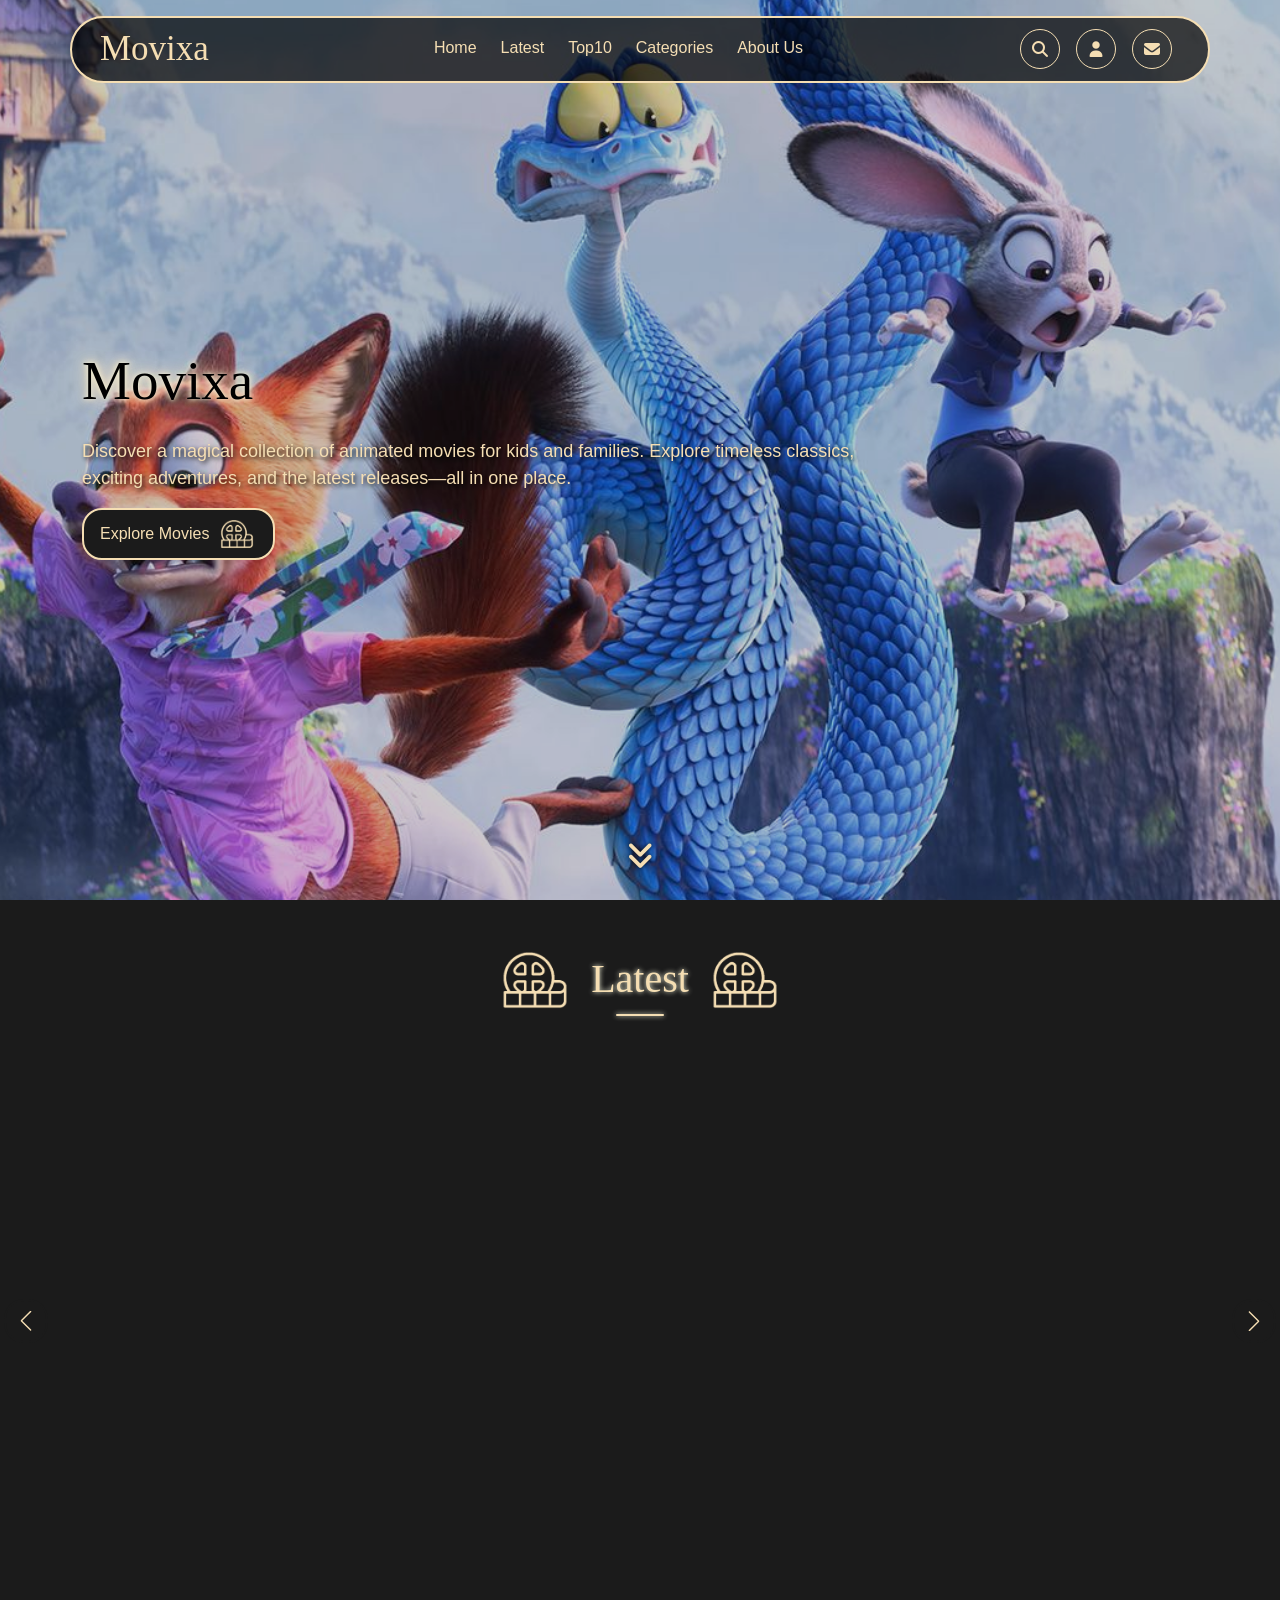
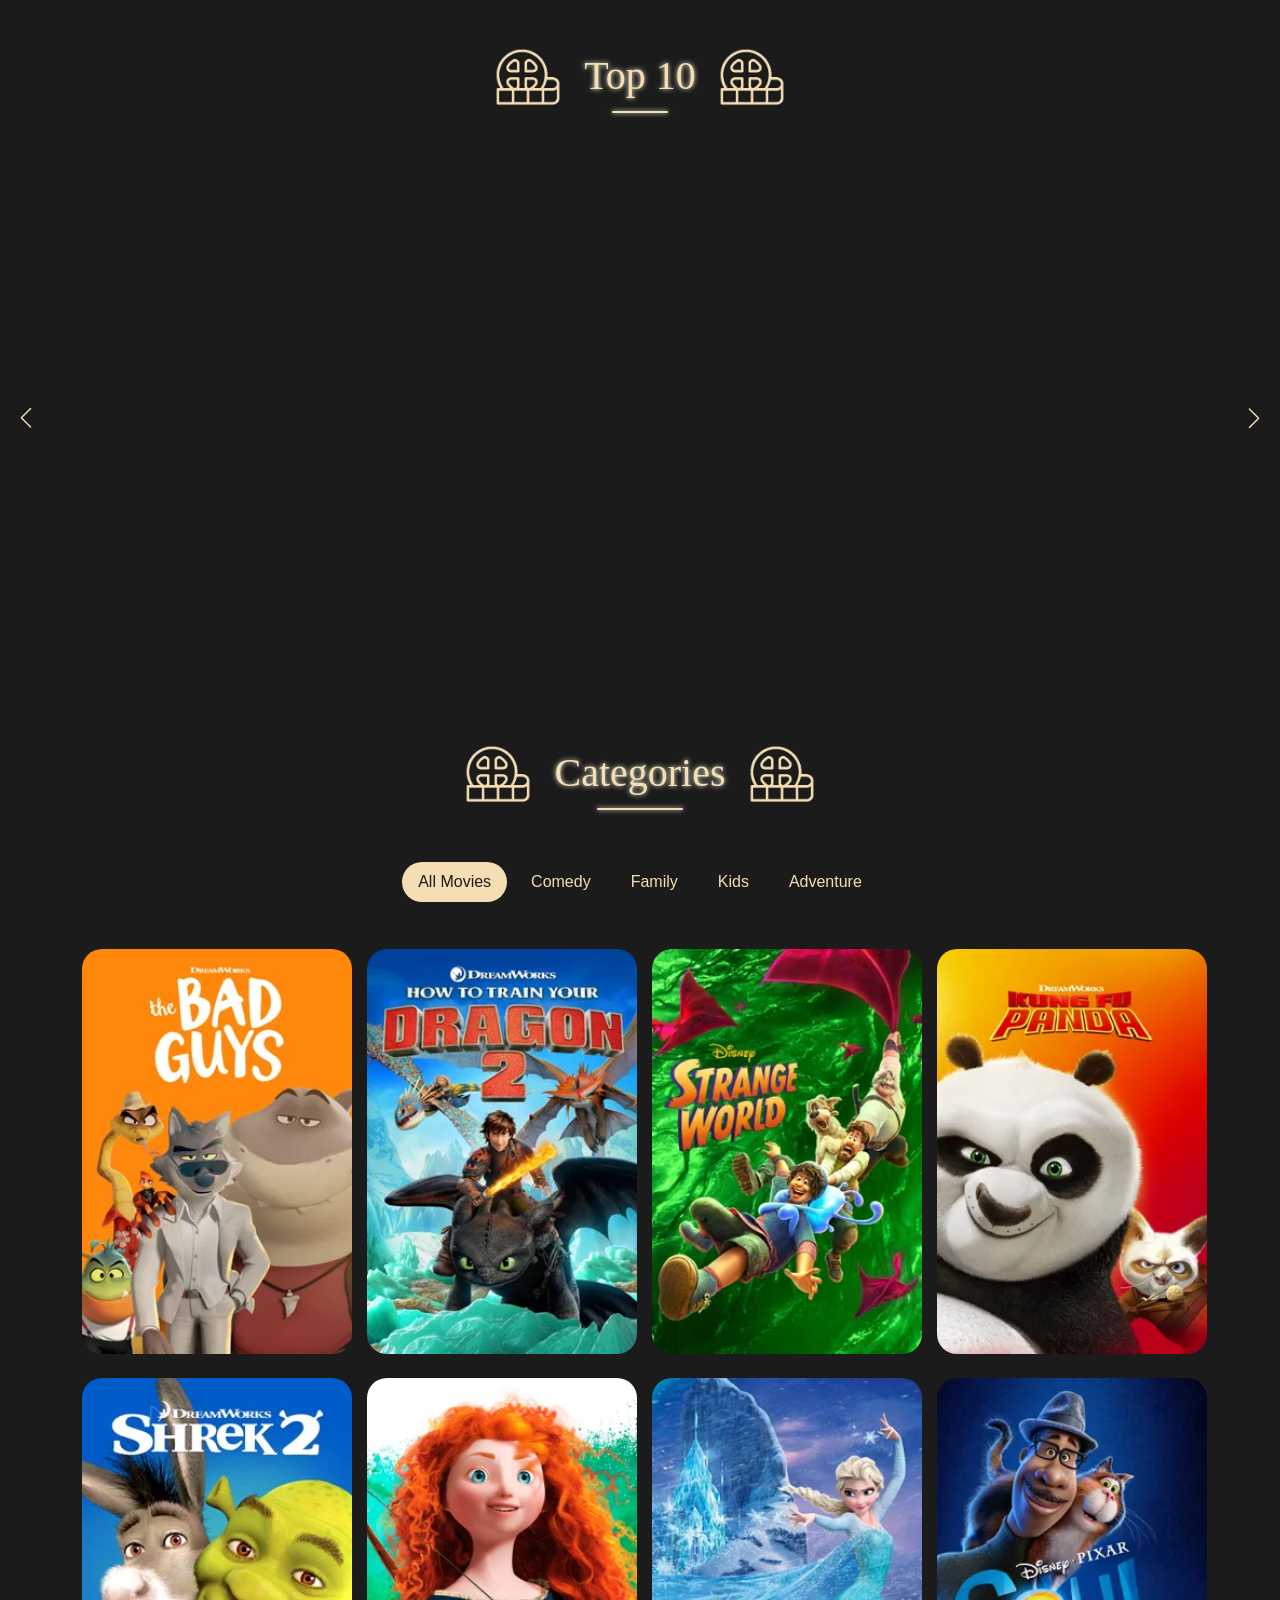
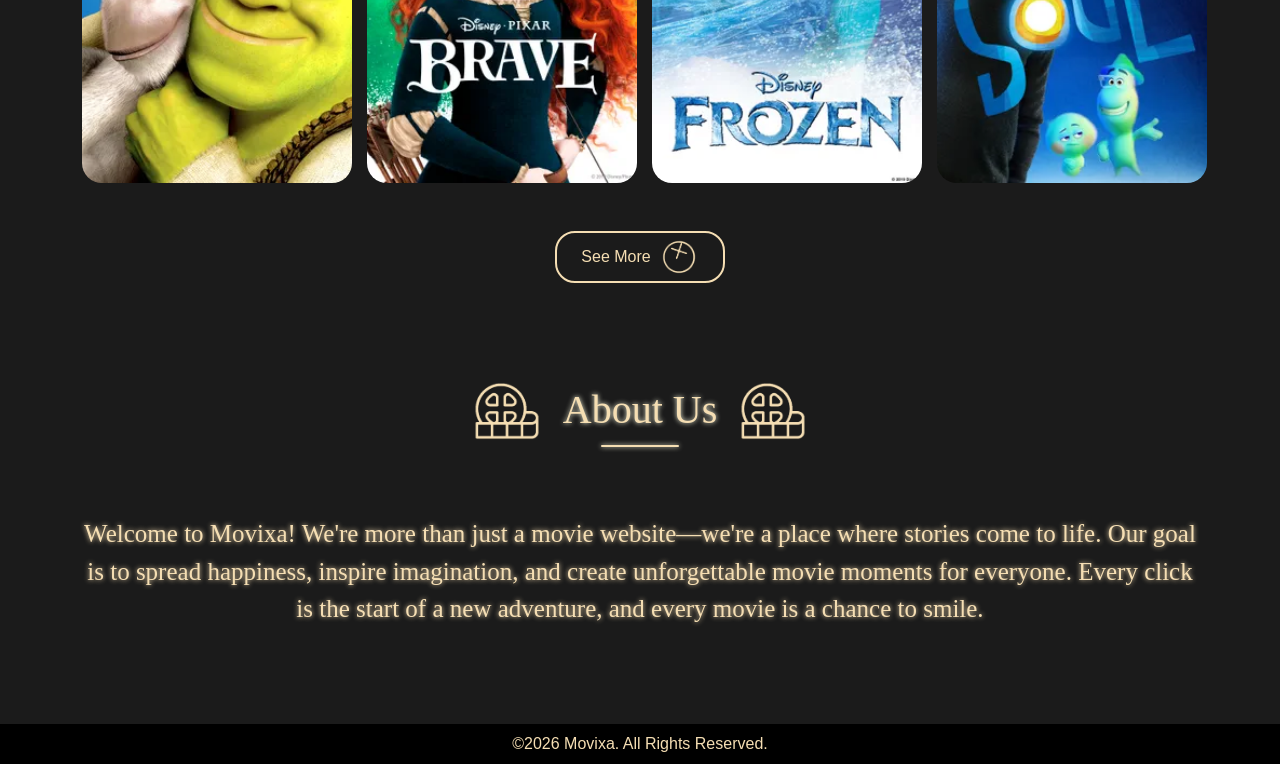
==== index.html @ 6347926e "upload" ====
<!doctype html>
<html lang="en">
  <head>
    <meta charset="UTF-8" />
    <meta name="viewport" content="width=device-width, initial-scale=1.0" />
    <link rel="icon" type="images/x-icon" href="images/logo.png" />
    <title>Movixa</title>
    <link rel="stylesheet" href="Css/plugins/bootstrap.css" />
    <link rel="stylesheet" href="Css/plugins/all.min.css" />
    <link rel="stylesheet" href="Css/plugins/swiper.css" />
    <link rel="stylesheet" href="Css/styles.css" />
  </head>
  <body>
    <nav class="navbar navbar-expand-lg">
      <div class="container mt-2 mx-auto">
        <a class="navbar-brand ms-3" href="#">Movixa</a>
        <button
          class="navbar-toggler d-lg-none"
          type="button"
          data-bs-toggle="collapse"
          data-bs-target="#navbarSupportedContent"
          aria-controls="navbarSupportedContent"
          aria-expanded="false"
          aria-label="Toggle navigation"
        >
          <span></span>
          <span></span>
          <span></span>
        </button>
        <div class="collapse navbar-collapse links" id="navbarSupportedContent">
          <ul class="navbar-nav flex-grow-1 justify-content-center mb-lg-0">
            <li class="nav-item me-2">
              <a class="nav-link mainColor" href="#">Home</a>
            </li>
            <li class="nav-item me-2">
              <a class="nav-link mainColor" href="#Latest">Latest</a>
            </li>
            <li class="nav-item me-2">
              <a class="nav-link mainColor" href="#Top10">Top10</a>
            </li>
            <li class="nav-item me-2">
              <a class="nav-link mainColor" href="#Categories">Categories</a>
            </li>
            <li class="nav-item me-2">
              <a class="nav-link mainColor" href="#About_Us">About Us</a>
            </li>
          </ul>
          <div class="icons me-4 mb-lg-0 mb-3">
            <span class="me-3"> <i class="fa-solid fa-magnifying-glass" onclick="openPopup('Search')"></i></span>
            <span class="me-3"><i class="fa-solid fa-user"></i></span>
            <span><i class="fa-solid fa-envelope" onclick="openPopup('contact')"></i></span>
          </div>
        </div>
      </div>
    </nav>
    <header id="home" class="position-relative">
      <div id="carouselExampleFade" class="carousel slide carousel-fade h-100" data-bs-ride="carousel" data-bs-interval="7000">
        <div class="carousel-inner h-100">
          <div class="carousel-item active h-100">
            <div class="image w-100 h-100"></div>
          </div>
          <div class="carousel-item h-100">
            <div class="image w-100 h-100"></div>
          </div>
          <div class="carousel-item h-100">
            <div class="image w-100 h-100"></div>
          </div>
          <div class="carousel-item h-100">
            <div class="image w-100 h-100"></div>
          </div>
        </div>
      </div>
      <div class="layout h-100 w-100 position-absolute top-0 start-0 z-3">
        <div class="container h-100 d-flex justify-content-start align-items-center">
          <div class="content">
            <div class="text mb-3">
              <div class="title mb-3">Movixa</div>
              <div class="discretion">
                Discover a magical collection of animated movies for kids and families. Explore timeless classics, exciting adventures, and
                the latest releases—all in one place.
              </div>
            </div>
            <a href="#Categories" class="mainbtn me-auto py-1 px-3"
              ><span class="me-2">Explore Movies</span><img src="./Icon/film-tape(1).gif" alt=""
            /></a>
          </div>
        </div>
      </div>
      <i class="fa-solid fa-angles-down fa-fade mainColor"></i>
    </header>
    <section id="Latest" class="py-4">
      <div class="header d-flex justify-content-center align-items-center mb-5 mt-3">
        <img src="./Icon/film-tape(1).gif" alt="" />
        <span class="mx-3">Latest</span>
        <img src="./Icon/film-tape(1).gif" alt="" />
      </div>
      <div class="content">
        <div class="swiper mySwiper1">
          <div class="swiper-wrapper"></div>
          <div class="swiper-button-next"></div>
          <div class="swiper-button-prev"></div>
        </div>
      </div>
    </section>
    <section id="Top10" class="py-4">
      <div class="header d-flex justify-content-center align-items-center mb-5 mt-3">
        <img src="./Icon/film-tape(1).gif" alt="" />
        <span class="mx-3">Top 10</span>
        <img src="./Icon/film-tape(1).gif" alt="" />
      </div>
      <div class="content">
        <div class="swiper mySwiper2">
          <div class="swiper-wrapper"></div>
          <div class="swiper-button-next"></div>
          <div class="swiper-button-prev"></div>
        </div>
      </div>
    </section>
    <section id="Categories" class="py-4">
      <div class="container">
        <div class="header d-flex justify-content-center align-items-center mb-5 mt-3">
          <img src="./Icon/film-tape(1).gif" alt="" />
          <span class="mx-3">Categories</span>
          <img src="./Icon/film-tape(1).gif" alt="" />
        </div>
        <div class="content">
          <ul class="nav nav-tabs mb-5">
            <li class="nav-item me-2">
              <button
                class="nav-link active"
                data-type="All"
                id="All-tab"
                data-bs-toggle="tab"
                data-bs-target="#All-tab-pane"
                type="button"
                role="tab"
                aria-controls="All-tab-pane"
                aria-selected="true"
              >
                All Movies
              </button>
            </li>
            <li class="nav-item me-2">
              <button
                class="nav-link"
                id="Comedy-tab"
                data-type="Comedy"
                data-bs-toggle="tab"
                data-bs-target="#Comedy-tab-pane"
                type="button"
                role="tab"
                aria-controls="Comedy-tab-pane"
                aria-selected="false"
              >
                Comedy
              </button>
            </li>
            <li class="nav-item me-2">
              <button
                class="nav-link"
                id="Family-tab"
                data-type="Family"
                data-bs-toggle="tab"
                data-bs-target="#Family-tab-pane"
                type="button"
                role="tab"
                aria-controls="Family-tab-pane"
                aria-selected="false"
              >
                Family
              </button>
            </li>
            <li class="nav-item me-2">
              <button
                class="nav-link"
                id="kids-tab"
                data-type="Kids"
                data-bs-toggle="tab"
                data-bs-target="#kids-tab-pane"
                type="button"
                role="tab"
                aria-controls="kids-tab-pane"
                aria-selected="false"
              >
                Kids
              </button>
            </li>
            <li class="nav-item">
              <button
                class="nav-link"
                id="Adventure-tab"
                data-type="Adventure"
                data-bs-toggle="tab"
                data-bs-target="#Adventure-tab-pane"
                type="button"
                role="tab"
                aria-controls="Adventure-tab-pane"
                aria-selected="false"
              >
                Adventure
              </button>
            </li>
          </ul>
          <div class="tab-content">
            <div class="tab-pane allMovies fade show active" id="All-tab-pane">
              <div class="row my-4 box"></div>
            </div>
            <div class="tab-pane comedy fade" id="Comedy-tab-pane">
              <div class="row my-4 box"></div>
            </div>
            <div class="tab-pane family fade" id="Family-tab-pane">
              <div class="row my-4 box"></div>
            </div>
            <div class="tab-pane kids fade" id="kids-tab-pane">
              <div class="row my-4 box"></div>
            </div>
            <div class="tab-pane adventure fade" id="Adventure-tab-pane">
              <div class="row my-4 box"></div>
            </div>
            <button class="mainbtn py-1 px-4 mx-auto" onclick="openPopup('category')">
              <span class="me-2">See More</span>
              <img src="./Icon/plus.gif" alt="" />
            </button>
          </div>
        </div>
      </div>
    </section>
    <section id="About_Us" class="py-5">
      <div class="container">
        <div class="header d-flex justify-content-center align-items-center mb-5 mt-3">
          <img src="./Icon/film-tape(1).gif" alt="" />
          <span class="mx-3">About Us</span>
          <img src="./Icon/film-tape(1).gif" alt="" />
        </div>
        <div class="content pb-5 pt-3 text-center mx-auto">
          Welcome to Movixa! We're more than just a movie website—we're a place where stories come to life. Our goal is to spread happiness,
          inspire imagination, and create unforgettable movie moments for everyone. Every click is the start of a new adventure, and every
          movie is a chance to smile.
        </div>
      </div>
    </section>
    <footer>
      <p class="bg-black text-center py-2 mb-0">&copy;2026 Movixa. All Rights Reserved.</p>
    </footer>
    <div class="popup w-100 d-none" data-type="category" onclick="closePopup()">
      <div class="box mx-auto">
        <div class="header d-flex justify-content-center align-items-center mb-5 mt-3">
          <img src="./Icon/film-tape(1).gif" alt="" />
          <span class="mx-3">Categories</span>
          <img src="./Icon/film-tape(1).gif" alt="" />
          <i class="fa-solid fa-xmark fa-beat" onclick="closePopup()"></i>
        </div>
        <div class="content">
          <div class="container">
            <div class="row"></div>
          </div>
        </div>
      </div>
    </div>
    <div class="popup w-100 d-none" data-type="Search" onclick="closePopup()">
      <div class="box mx-auto">
        <div class="header d-flex justify-content-center align-items-center mb-5 mt-3">
          <img src="./Icon/film-tape(1).gif" alt="" />
          <span class="mx-3">Search</span>
          <img src="./Icon/film-tape(1).gif" alt="" />
          <i class="fa-solid fa-xmark fa-beat" onclick="closePopup()"></i>
        </div>
        <div class="content">
          <div class="container">
            <input type="text" class="w-100 p-3" id="search" name="search" placeholder="search by Movie Name * " />
            <div class="row mt-3"></div>
          </div>
        </div>
      </div>
    </div>
    <div class="popup w-100 d-none" data-type="contact" onclick="closePopup()">
      <div class="box mx-auto">
        <div class="content">
          <div class="container">
            <div class="contact-box text-center py-4 px-2">
              <h2 class="mb-5">Contact Us</h2>
              <form class="w-100">
                <div class="mb-3">
                  <input type="text"  class="form-control p-2" placeholder="Your Name" />
                </div>

                <div class="mb-3">
                  <input type="email"  class="form-control p-2" placeholder="Your Email" />
                </div>

                <div class="mb-4">
                  <textarea  class="form-control p-2" rows="6" placeholder="Your Message"></textarea>
                </div>

                <button class="mainbtn px-3 py-1 mx-auto">Send Message</button>
              </form>
            </div>
          </div>
        </div>
      </div>
    </div>
    <script src="Js/plugins/bootstrap.js"></script>
    <script src="Js/plugins/swiper.js"></script>
    <script src="Js/index.js"></script>
    <script src="Js/function.js"></script>
  </body>
</html>
---- Css/styles.css ----
@charset "UTF-8";
body {
  font-family: "Poppins", sans-serif;
  position: relative;
  background-color: #1b1b1b;
  color: #f5deb3;
}

.mainbtn {
  text-decoration: none;
  color: #f5deb3;
  background-color: #1b1b1b;
  border: 2px solid #f5deb3;
  display: flex;
  flex-direction: row;
  justify-content: center;
  align-items: center;
  border-radius: 20px;
  width: fit-content;
}
.mainbtn img {
  width: 40px;
}

::-webkit-scrollbar {
  width: 10px;
}

::-webkit-scrollbar-track {
  background: #111;
}

::-webkit-scrollbar-thumb {
  background: #fed383;
  border-radius: 10px;
}

.mainColor {
  color: #f5deb3;
}

.header {
  text-align: center;
  position: relative;
}
.header span {
  font-family: "Luckiest Guy", cursive;
  font-size: 50px;
}
@media (max-width: 1300px) {
  .header span {
    font-size: 30px;
  }
}
@media (min-width: 577px) and (max-width: 1300px) {
  .header span {
    font-size: 40px;
  }
}
.header span {
  text-shadow: 0 0 5px #f5f5dc;
}
.header span::after {
  content: "";
  display: block;
  height: 2px;
  width: 50%;
  margin: auto;
  background-color: #f5deb3;
  border-radius: 5px;
  box-shadow: 0 0 5px #f5f5dc;
  transform: translateY(5px);
}
.header img {
  width: 80px;
}
.header i {
  position: absolute;
  top: 10px;
  left: initial;
  bottom: initial;
  right: 30px;
}
@media (max-width: 1300px) {
  .header i {
    position: absolute;
    top: 0px;
    left: initial;
    bottom: initial;
    right: 10px;
  }
}
.header i {
  font-size: 20px;
  cursor: pointer;
}

.swiper {
  width: 100%;
  padding-top: 50px;
  padding-bottom: 50px;
}
.swiper .swiper-button-next,
.swiper .swiper-button-prev {
  color: #f5deb3;
  padding: 10px;
  background-color: #1b1b1b;
  border-radius: 20px;
  transition-duration: 0.5s;
  border: 2px solid #1b1b1b;
}
.swiper .swiper-button-next:hover,
.swiper .swiper-button-prev:hover {
  background-color: #f5deb3;
  color: #1b1b1b;
}

.movieCard {
  background-position: center;
  background-size: cover;
  width: 270px;
  border-radius: 20px;
  overflow: hidden;
  cursor: default;
  position: relative;
}
.movieCard > img {
  display: block;
  width: 100%;
  height: 100%;
  object-fit: cover;
  transition-duration: 1s;
}
.movieCard .layout {
  width: 100%;
  height: 100%;
  position: absolute;
  top: 0;
  left: 0;
  bottom: initial;
  right: initial;
  opacity: 0;
  transition-duration: 1s;
}
.movieCard .layout .info * {
  transform: translateY(20px);
  opacity: 0;
}
.movieCard .layout .info {
  position: absolute;
  top: initial;
  left: 0;
  bottom: 20px;
  right: initial;
}
.movieCard .layout .info .text .name {
  font-size: 25px;
  font-family: "Luckiest Guy", cursive;
}
.movieCard .layout .info .text {
  font-size: 20px;
  text-shadow: 0 0 5px #1b1b1b;
}
.movieCard:hover > img {
  filter: brightness(60%) blur(3px);
}
.movieCard:hover .layout {
  width: 100%;
  height: 100%;
  position: absolute;
  top: 0;
  left: 0;
  bottom: initial;
  right: initial;
  opacity: 1;
}
.movieCard:hover .layout .info * {
  transition-duration: 1s;
  transform: translateY(0px);
  opacity: 1;
}
.movieCard:hover .layout .info .name {
  transition-delay: 0.5s;
}
.movieCard:hover .layout .info .year {
  transition-delay: 0.6s;
}
.movieCard:hover .layout .info .category {
  transition-delay: 0.7s;
}
.movieCard:hover .layout .info a {
  transition-delay: 0.8s;
}

#About_Us .content {
  font-family: "Luckiest Guy", cursive;
  font-size: 25px;
  text-shadow: 0 0 5px #f5deb3;
  width: 75%;
}
@media (max-width: 1300px) {
  #About_Us .content {
    width: 100%;
  }
}

header {
  position: relative;
  height: 100dvh;
}
header .carousel-item {
  overflow: hidden;
}
header .carousel-item .image {
  transition-duration: 7s;
  transform: scale(1);
}
header .carousel-item.active .image {
  transform: scale(1.1);
}
header .carousel-item:nth-of-type(1) .image {
  background-image: url("../images/zootopia2_back.jpg");
  background-position: center;
  background-repeat: no-repeat;
  background-size: cover;
}
@media (max-width: 1300px) {
  header .carousel-item:nth-of-type(1) .image {
    background-image: url("../images/🐰🦊.jpg");
    background-position: center;
    background-repeat: no-repeat;
    background-size: cover;
  }
}
@media (min-width: 769px) and (max-width: 1300px) {
  header .carousel-item:nth-of-type(1) .image {
    background-image: url("../images/zootopia2_back.jpg");
    background-position: center;
    background-repeat: no-repeat;
    background-size: cover;
  }
}
header .carousel-item:nth-of-type(2) .image {
  background-image: url("../images/dragon2_back.jpg");
  background-position: center;
  background-repeat: no-repeat;
  background-size: cover;
}
@media (max-width: 1300px) {
  header .carousel-item:nth-of-type(2) .image {
    background-image: url("../images/nemotest.jpg");
    background-position: center;
    background-repeat: no-repeat;
    background-size: cover;
  }
}
@media (min-width: 769px) and (max-width: 1300px) {
  header .carousel-item:nth-of-type(2) .image {
    background-image: url("../images/dragon2_back.jpg");
    background-position: center;
    background-repeat: no-repeat;
    background-size: cover;
  }
}
header .carousel-item:nth-of-type(3) .image {
  background-image: url("../images/toy1_back.jpg");
  background-position: center;
  background-repeat: no-repeat;
  background-size: cover;
}
@media (max-width: 1300px) {
  header .carousel-item:nth-of-type(3) .image {
    background-image: url("../images/toytest.jpg");
    background-position: center;
    background-repeat: no-repeat;
    background-size: cover;
  }
}
@media (min-width: 769px) and (max-width: 1300px) {
  header .carousel-item:nth-of-type(3) .image {
    background-image: url("../images/toy1_back.jpg");
    background-position: center;
    background-repeat: no-repeat;
    background-size: cover;
  }
}
header .carousel-item:nth-of-type(4) .image {
  background-image: url("../images/luca_back.jpg");
  background-position: center;
  background-repeat: no-repeat;
  background-size: cover;
}
@media (max-width: 1300px) {
  header .carousel-item:nth-of-type(4) .image {
    background-image: url("../images/luca_test.jpg");
    background-position: center;
    background-repeat: no-repeat;
    background-size: cover;
  }
}
@media (min-width: 769px) and (max-width: 1300px) {
  header .carousel-item:nth-of-type(4) .image {
    background-image: url("../images/luca_back.jpg");
    background-position: center;
    background-repeat: no-repeat;
    background-size: cover;
  }
}
header .layout {
  background-color: rgba(0, 0, 0, 0.2);
}
header .layout .content .text {
  width: 60%;
}
@media (max-width: 1300px) {
  header .layout .content .text {
    width: 100%;
  }
}
@media (min-width: 769px) and (max-width: 1300px) {
  header .layout .content .text {
    width: 80%;
  }
}
@media (min-width: 992px) and (max-width: 1300px) {
  header .layout .content .text {
    width: 70%;
  }
}
header .layout .content .text {
  color: black;
}
header .layout .content .text .title {
  font-family: "Luckiest Guy", cursive;
  font-size: 85px;
}
@media (max-width: 1300px) {
  header .layout .content .text .title {
    font-size: 55px;
  }
}
header .layout .content .text .title {
  text-shadow: 0 0 5px #f5f5dc, 0 0 10px #f5deb3, 0 0 20px #ffe4c4;
}
header .layout .content .text .discretion {
  color: #f5deb3;
  text-shadow: 2px 2px 5px #000;
  font-size: 18px;
}
header i {
  position: absolute;
  top: initial;
  left: 50%;
  bottom: 30px;
  right: initial;
  transform: translateX(-50%);
  z-index: 12;
  font-size: 30px;
  text-shadow: 0 0 5px black;
  line-height: 1.5;
}

nav.navbar {
  position: fixed;
  top: 0;
  left: 0;
  bottom: initial;
  right: initial;
  width: 100%;
  z-index: 100;
}
@media (max-width: 1300px) {
  nav.navbar .container {
    width: 95%;
    margin: auto;
  }
}
nav.navbar .container {
  color: #f5deb3;
  background-color: rgba(0, 0, 0, 0.7);
  border: 2px solid #f5deb3;
  border-radius: 40px;
}
nav.navbar .container .navbar-brand {
  font-family: "Harlow Solid", cursive;
  font-size: 35px;
  color: #f5deb3;
}
nav.navbar .container .navbar-brand:hover {
  color: #f5deb3;
}
nav.navbar .container button {
  background-color: transparent;
  width: 40px;
  padding: 5px;
  height: 35px;
  outline: none;
  display: flex;
  flex-direction: column;
  justify-content: space-between;
  align-items: center;
  border: 1px solid #f5deb3;
  margin-right: 10px;
}
nav.navbar .container button span {
  width: 90%;
  margin: auto;
  height: 2px;
  background-color: #f5deb3;
}
nav.navbar .container button:focus {
  outline: none;
  box-shadow: none;
  border: 1px solid #f5deb3;
}
@media (max-width: 1300px) {
  nav.navbar .container ul {
    text-align: center;
  }
}
nav.navbar .container ul li a::after {
  content: "";
  display: block;
  height: 2px;
  width: 100%;
  border-radius: 10px;
  transition-duration: 0.5s;
  background-color: #f5deb3;
  transform: translateY(5px) scaleX(0);
}
nav.navbar .container ul li a:hover {
  color: #f5deb3;
}
nav.navbar .container ul li a:hover::after {
  transform: translateY(5px) scaleX(1);
}
@media (max-width: 1300px) {
  nav.navbar .container ul li a {
    width: fit-content;
    margin-inline: auto;
  }
}
nav.navbar .container .icons {
  display: flex;
  flex-direction: row;
  justify-content: center;
  align-items: center;
}
nav.navbar .container .icons span {
  width: 40px;
  height: 40px;
  background-color: transparent;
  border-radius: 50%;
  border: 1px solid #f5deb3;
  display: flex;
  flex-direction: row;
  justify-content: center;
  align-items: center;
  transition-duration: 0.5s;
  cursor: pointer;
}
nav.navbar .container .icons span:hover {
  color: black;
  background-color: #f5deb3;
  border: 1px solid black;
}

#Categories .content ul.nav-tabs {
  border: 0px;
  display: flex;
  flex-direction: row;
  justify-content: center;
  align-items: center;
}
#Categories .content ul.nav-tabs li button {
  border-bottom-right-radius: 20px;
  border-bottom-left-radius: 20px;
  border-top-left-radius: 20px;
  border-top-right-radius: 20px;
  transition-duration: 0.5s;
}
#Categories .content ul.nav-tabs li button.active {
  background-color: #f5deb3;
  color: #1b1b1b;
  border: 0px;
  outline: 0px;
}
#Categories .content ul.nav-tabs li button {
  background-color: transparent;
  color: #f5deb3;
  border: none;
}

.MoviePage .image {
  position: relative;
}
.MoviePage .image::after {
  content: "";
  display: block;
  height: 100%;
  width: 100%;
  position: absolute;
  top: 0;
  left: 0;
  bottom: initial;
  right: initial;
  background: linear-gradient(0deg, #1e2022 0%, transparent 75%);
}
.MoviePage .info {
  display: flex;
}
@media (max-width: 1300px) {
  .MoviePage .info {
    display: block;
  }
}
@media (min-width: 577px) and (max-width: 1300px) {
  .MoviePage .info {
    display: flex;
  }
}
.MoviePage .info .poster img {
  border-radius: 20px;
  display: block;
  overflow: hidden;
  border: 2px solid #f5deb3;
  width: 200px;
}
@media (max-width: 1300px) {
  .MoviePage .info .poster img {
    margin-inline: auto;
  }
}
@media (min-width: 577px) and (max-width: 1300px) {
  .MoviePage .info .poster img {
    margin-inline: initial;
  }
}
.MoviePage .info .box {
  position: relative;
  font-family: "Luckiest Guy", cursive;
  text-shadow: 0 0 5px #f5f5dc;
  font-size: 20px;
}
.MoviePage .info .box .logo {
  width: 250px;
}
.MoviePage .info .box .name {
  font-size: 30px;
  display: flex;
  flex-direction: row;
  justify-content: start;
  align-items: center;
}
.MoviePage .info .box .additionalInfo {
  position: absolute;
  top: initial;
  left: 0;
  bottom: 0;
  right: initial;
}
@media (max-width: 1300px) {
  .MoviePage .info .box .additionalInfo {
    position: initial;
  }
}
@media (min-width: 769px) and (max-width: 1300px) {
  .MoviePage .info .box .additionalInfo {
    position: absolute;
    top: initial;
    left: 0;
    bottom: 0;
    right: initial;
  }
}
.MoviePage .info .box .additionalInfo i {
  color: #f5deb3;
}
.MoviePage .info .box .additionalInfo .info {
  display: flex;
}
.MoviePage .description {
  font-size: 20px;
  width: 70%;
  line-height: 1.7;
}
@media (max-width: 1300px) {
  .MoviePage .description {
    width: 100%;
  }
}
@media (min-width: 577px) and (max-width: 1300px) {
  .MoviePage .description {
    width: 80%;
  }
}

.popup {
  position: fixed;
  top: 0;
  left: 0;
  bottom: initial;
  right: initial;
  background-color: rgba(0, 0, 0, 0.8);
  z-index: 150;
  overflow-y: auto;
  height: 100vh;
}
.popup[data-type=category] .box, .popup[data-type=Search] .box {
  margin-top: 30px;
}
.popup .box {
  width: 90%;
  border-radius: 20px;
  border: 1px solid #f5deb3;
  background-color: #1b1b1b;
  opacity: 0;
  transform: translateY(30px);
  transition-duration: 1s;
}
.popup.show .box {
  opacity: 1;
  transform: translateY(0px);
}
.popup[data-type=Search] input,
.popup[data-type=Search] textarea, .popup[data-type=contact] input,
.popup[data-type=contact] textarea {
  color: #f5deb3;
  background-color: transparent;
  border: none;
  outline: none;
  border-radius: 20px;
  border-bottom: 1px solid #f5deb3;
}
.popup[data-type=Search] input::placeholder,
.popup[data-type=Search] textarea::placeholder, .popup[data-type=contact] input::placeholder,
.popup[data-type=contact] textarea::placeholder {
  color: #f5deb3;
}
.popup[data-type=Search] input:-webkit-autofill, .popup[data-type=Search] input:-webkit-autofill:hover, .popup[data-type=Search] input:-webkit-autofill:focus, .popup[data-type=Search] input:-webkit-autofill:active,
.popup[data-type=Search] textarea:-webkit-autofill,
.popup[data-type=Search] textarea:-webkit-autofill:hover,
.popup[data-type=Search] textarea:-webkit-autofill:focus,
.popup[data-type=Search] textarea:-webkit-autofill:active, .popup[data-type=contact] input:-webkit-autofill, .popup[data-type=contact] input:-webkit-autofill:hover, .popup[data-type=contact] input:-webkit-autofill:focus, .popup[data-type=contact] input:-webkit-autofill:active,
.popup[data-type=contact] textarea:-webkit-autofill,
.popup[data-type=contact] textarea:-webkit-autofill:hover,
.popup[data-type=contact] textarea:-webkit-autofill:focus,
.popup[data-type=contact] textarea:-webkit-autofill:active {
  -webkit-text-fill-color: #f5deb3 !important;
  -webkit-box-shadow: 0 0 0px 1000px transparent inset !important;
  box-shadow: 0 0 0px 1000px transparent inset !important;
  background-color: transparent !important;
  transition: background-color 5000s ease-in-out 0s;
}
.popup[data-type=contact] {
  display: flex;
  flex-direction: row;
  justify-content: center;
  align-items: center;
}
.popup[data-type=contact] .box {
  width: 320px;
}
.popup[data-type=contact] .box form input,
.popup[data-type=contact] .box form textarea {
  border: 1px solid #f5deb3;
  resize: none;
}
.popup[data-type=contact] .box form input:focus,
.popup[data-type=contact] .box form textarea:focus {
  box-shadow: none;
}

/*# sourceMappingURL=styles.css.map */
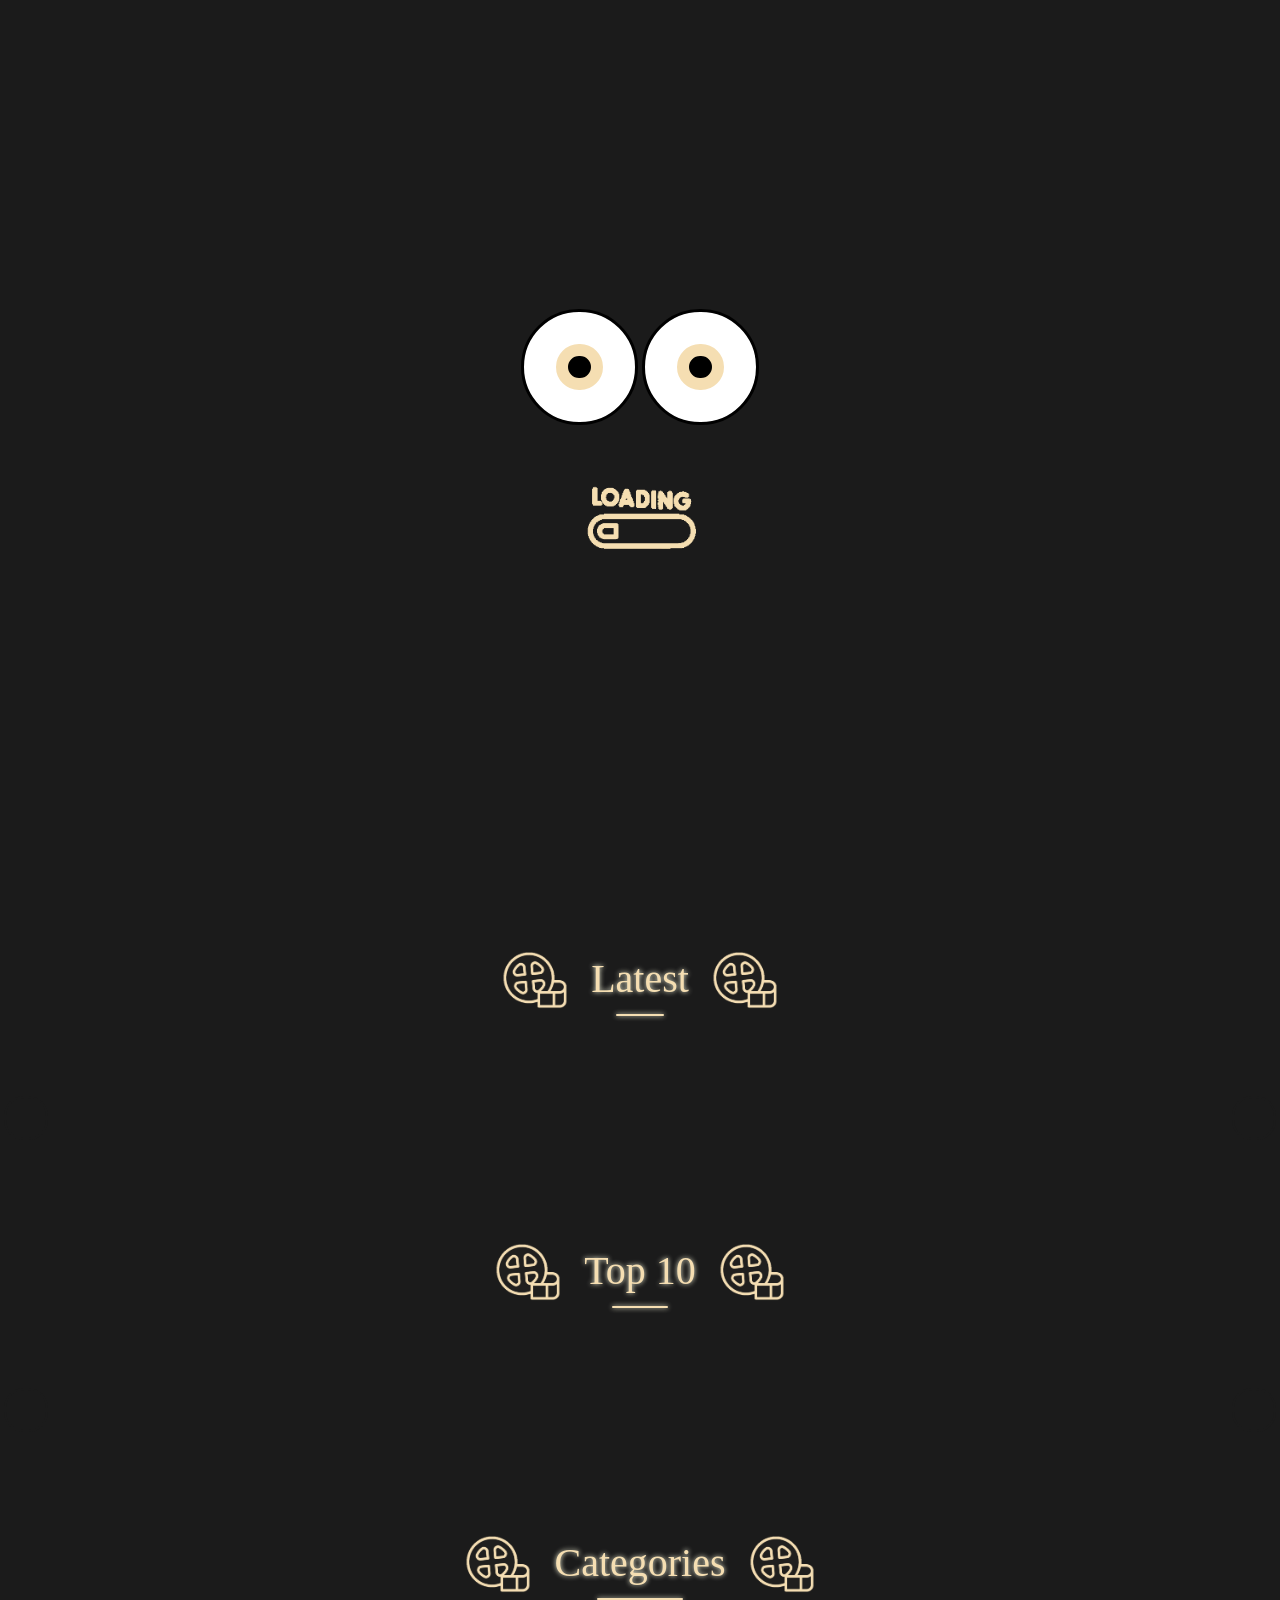
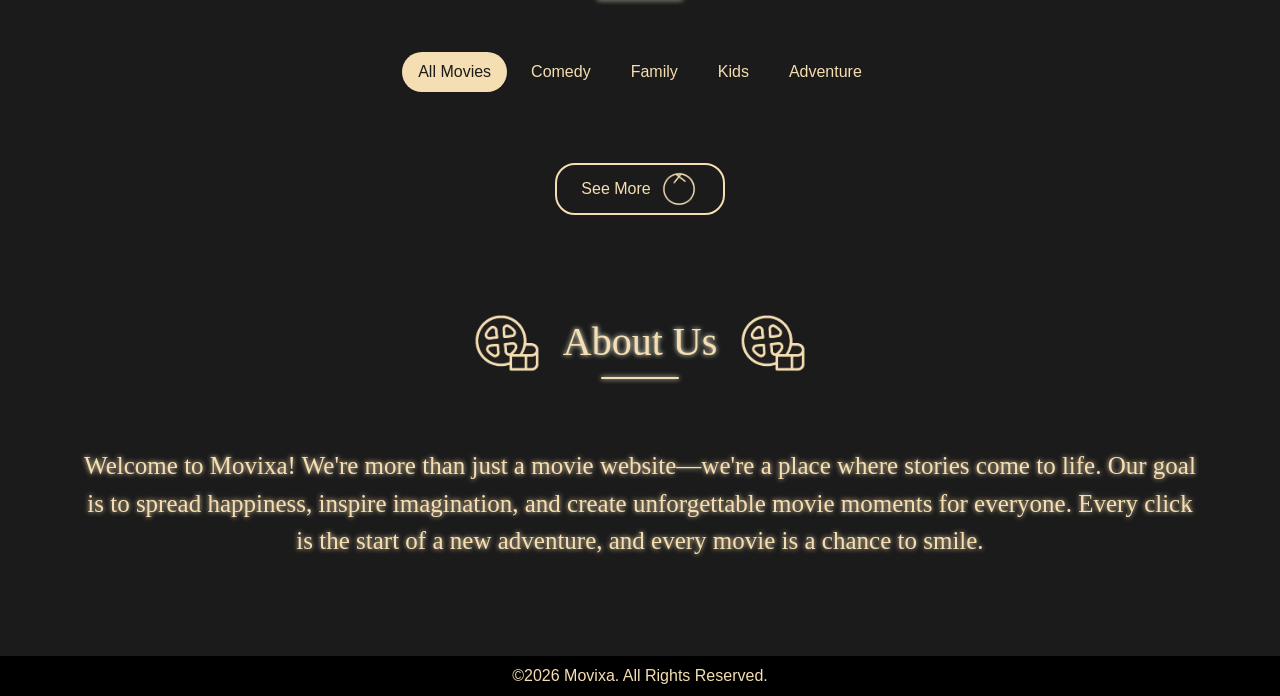
==== commit c2e69315: "loading" ====
--- a/index.html
+++ b/index.html
@@ -5,12 +5,21 @@
     <meta name="viewport" content="width=device-width, initial-scale=1.0" />
     <link rel="icon" type="images/x-icon" href="images/logo.png" />
     <title>Movixa</title>
+    <meta property="og:title" content="Movixa" />
+    <meta
+      property="og:description"
+      content="Enjoy the world of animated movies with Movixa. Browse the latest releases, explore top picks, search your favorite cartoons, and discover movies in a modern, user-friendly experience."
+    />
+<meta property="og:url" content="https://asmaamaged2022.github.io/Movixa/" />
+    <meta property="og:image" content="https://asmaamaged2022.github.io/Movixa/images/logo.png" />
+    <meta property="og:type" content="website" />
+    <meta property="og:site_name" content="Movixa" />
     <link rel="stylesheet" href="Css/plugins/bootstrap.css" />
     <link rel="stylesheet" href="Css/plugins/all.min.css" />
     <link rel="stylesheet" href="Css/plugins/swiper.css" />
     <link rel="stylesheet" href="Css/styles.css" />
   </head>
-  <body>
+  <body class="hiddenScroll">
     <nav class="navbar navbar-expand-lg">
       <div class="container mt-2 mx-auto">
         <a class="navbar-brand ms-3" href="#">Movixa</a>
@@ -281,21 +290,44 @@
               <h2 class="mb-5">Contact Us</h2>
               <form class="w-100">
                 <div class="mb-3">
-                  <input type="text"  class="form-control p-2" placeholder="Your Name" />
+                  <input type="text" class="form-control p-2" placeholder="Your Name" />
                 </div>
 
                 <div class="mb-3">
-                  <input type="email"  class="form-control p-2" placeholder="Your Email" />
+                  <input type="email" class="form-control p-2" placeholder="Your Email" />
                 </div>
 
                 <div class="mb-4">
-                  <textarea  class="form-control p-2" rows="6" placeholder="Your Message"></textarea>
+                  <textarea class="form-control p-2" rows="6" placeholder="Your Message"></textarea>
                 </div>
 
                 <button class="mainbtn px-3 py-1 mx-auto">Send Message</button>
               </form>
             </div>
           </div>
+        </div>
+      </div>
+    </div>
+    <div class="loading show w-100 vh-100 d-flex justify-content-center align-items-center">
+      <div class="box">
+        <div class="btn-container">
+          <div style="--a: 0" class="btn-sensor sensor-n"></div>
+          <div style="--a: 45" class="btn-sensor sensor-ne"></div>
+          <div style="--a: 90" class="btn-sensor sensor-e"></div>
+          <div style="--a: 135" class="btn-sensor sensor-se"></div>
+          <div style="--a: 180" class="btn-sensor sensor-s"></div>
+          <div style="--a: 225" class="btn-sensor sensor-sw"></div>
+          <div style="--a: 270" class="btn-sensor sensor-w"></div>
+          <div style="--a: 315" class="btn-sensor sensor-nw"></div>
+          <button class="btn-button">
+            <div class="btn-lid"></div>
+            <div class="btn-pupil"></div>
+          </button>
+          <button class="btn-button">
+            <div class="btn-lid"></div>
+            <div class="btn-pupil"></div>
+          </button>
+          <div class="image mt-3 mx-auto"><img src="./Icon/loading.gif" alt="" class="img-fluid" /></div>
         </div>
       </div>
     </div>
--- a/Css/styles.css
+++ b/Css/styles.css
@@ -1,16 +1,18 @@
-@charset "UTF-8";
 body {
   font-family: "Poppins", sans-serif;
   position: relative;
   background-color: #1b1b1b;
-  color: #f5deb3;
+  color: #f5deb2;
+}
+body.hiddenScroll {
+  overflow: hidden;
 }
 
 .mainbtn {
   text-decoration: none;
-  color: #f5deb3;
+  color: #f5deb2;
   background-color: #1b1b1b;
-  border: 2px solid #f5deb3;
+  border: 2px solid #f5deb2;
   display: flex;
   flex-direction: row;
   justify-content: center;
@@ -36,7 +38,12 @@
 }
 
 .mainColor {
-  color: #f5deb3;
+  color: #f5deb2;
+}
+
+section,
+header {
+  scroll-margin-top: 80px;
 }
 
 .header {
@@ -66,7 +73,7 @@
   height: 2px;
   width: 50%;
   margin: auto;
-  background-color: #f5deb3;
+  background-color: #f5deb2;
   border-radius: 5px;
   box-shadow: 0 0 5px #f5f5dc;
   transform: translateY(5px);
@@ -102,7 +109,7 @@
 }
 .swiper .swiper-button-next,
 .swiper .swiper-button-prev {
-  color: #f5deb3;
+  color: #f5deb2;
   padding: 10px;
   background-color: #1b1b1b;
   border-radius: 20px;
@@ -111,7 +118,7 @@
 }
 .swiper .swiper-button-next:hover,
 .swiper .swiper-button-prev:hover {
-  background-color: #f5deb3;
+  background-color: #f5deb2;
   color: #1b1b1b;
 }
 
@@ -195,7 +202,7 @@
 #About_Us .content {
   font-family: "Luckiest Guy", cursive;
   font-size: 25px;
-  text-shadow: 0 0 5px #f5deb3;
+  text-shadow: 0 0 5px #f5deb2;
   width: 75%;
 }
 @media (max-width: 1300px) {
@@ -226,7 +233,7 @@
 }
 @media (max-width: 1300px) {
   header .carousel-item:nth-of-type(1) .image {
-    background-image: url("../images/🐰🦊.jpg");
+    background-image: url("../images/zootopia2_respond.jpg");
     background-position: center;
     background-repeat: no-repeat;
     background-size: cover;
@@ -248,7 +255,7 @@
 }
 @media (max-width: 1300px) {
   header .carousel-item:nth-of-type(2) .image {
-    background-image: url("../images/nemotest.jpg");
+    background-image: url("../images/nemorespond.jpg");
     background-position: center;
     background-repeat: no-repeat;
     background-size: cover;
@@ -270,7 +277,7 @@
 }
 @media (max-width: 1300px) {
   header .carousel-item:nth-of-type(3) .image {
-    background-image: url("../images/toytest.jpg");
+    background-image: url("../images/toyrespond.jpg");
     background-position: center;
     background-repeat: no-repeat;
     background-size: cover;
@@ -292,7 +299,7 @@
 }
 @media (max-width: 1300px) {
   header .carousel-item:nth-of-type(4) .image {
-    background-image: url("../images/luca_test.jpg");
+    background-image: url("../images/lucarespond.jpg");
     background-position: center;
     background-repeat: no-repeat;
     background-size: cover;
@@ -343,7 +350,7 @@
   text-shadow: 0 0 5px #f5f5dc, 0 0 10px #f5deb3, 0 0 20px #ffe4c4;
 }
 header .layout .content .text .discretion {
-  color: #f5deb3;
+  color: #f5deb2;
   text-shadow: 2px 2px 5px #000;
   font-size: 18px;
 }
@@ -376,18 +383,18 @@
   }
 }
 nav.navbar .container {
-  color: #f5deb3;
+  color: #f5deb2;
   background-color: rgba(0, 0, 0, 0.7);
-  border: 2px solid #f5deb3;
+  border: 2px solid #f5deb2;
   border-radius: 40px;
 }
 nav.navbar .container .navbar-brand {
   font-family: "Harlow Solid", cursive;
   font-size: 35px;
-  color: #f5deb3;
+  color: #f5deb2;
 }
 nav.navbar .container .navbar-brand:hover {
-  color: #f5deb3;
+  color: #f5deb2;
 }
 nav.navbar .container button {
   background-color: transparent;
@@ -399,24 +406,27 @@
   flex-direction: column;
   justify-content: space-between;
   align-items: center;
-  border: 1px solid #f5deb3;
+  border: 1px solid #f5deb2;
   margin-right: 10px;
 }
 nav.navbar .container button span {
   width: 90%;
   margin: auto;
   height: 2px;
-  background-color: #f5deb3;
+  background-color: #f5deb2;
 }
 nav.navbar .container button:focus {
   outline: none;
   box-shadow: none;
-  border: 1px solid #f5deb3;
+  border: 1px solid #f5deb2;
 }
 @media (max-width: 1300px) {
   nav.navbar .container ul {
     text-align: center;
   }
+}
+nav.navbar .container ul li a:focus {
+  color: #f5deb2;
 }
 nav.navbar .container ul li a::after {
   content: "";
@@ -425,11 +435,11 @@
   width: 100%;
   border-radius: 10px;
   transition-duration: 0.5s;
-  background-color: #f5deb3;
+  background-color: #f5deb2;
   transform: translateY(5px) scaleX(0);
 }
 nav.navbar .container ul li a:hover {
-  color: #f5deb3;
+  color: #f5deb2;
 }
 nav.navbar .container ul li a:hover::after {
   transform: translateY(5px) scaleX(1);
@@ -451,7 +461,7 @@
   height: 40px;
   background-color: transparent;
   border-radius: 50%;
-  border: 1px solid #f5deb3;
+  border: 1px solid #f5deb2;
   display: flex;
   flex-direction: row;
   justify-content: center;
@@ -461,7 +471,7 @@
 }
 nav.navbar .container .icons span:hover {
   color: black;
-  background-color: #f5deb3;
+  background-color: #f5deb2;
   border: 1px solid black;
 }
 
@@ -480,14 +490,14 @@
   transition-duration: 0.5s;
 }
 #Categories .content ul.nav-tabs li button.active {
-  background-color: #f5deb3;
+  background-color: #f5deb2;
   color: #1b1b1b;
   border: 0px;
   outline: 0px;
 }
 #Categories .content ul.nav-tabs li button {
   background-color: transparent;
-  color: #f5deb3;
+  color: #f5deb2;
   border: none;
 }
 
@@ -523,7 +533,7 @@
   border-radius: 20px;
   display: block;
   overflow: hidden;
-  border: 2px solid #f5deb3;
+  border: 2px solid #f5deb2;
   width: 200px;
 }
 @media (max-width: 1300px) {
@@ -574,7 +584,7 @@
   }
 }
 .MoviePage .info .box .additionalInfo i {
-  color: #f5deb3;
+  color: #f5deb2;
 }
 .MoviePage .info .box .additionalInfo .info {
   display: flex;
@@ -612,7 +622,7 @@
 .popup .box {
   width: 90%;
   border-radius: 20px;
-  border: 1px solid #f5deb3;
+  border: 1px solid #f5deb2;
   background-color: #1b1b1b;
   opacity: 0;
   transform: translateY(30px);
@@ -625,17 +635,17 @@
 .popup[data-type=Search] input,
 .popup[data-type=Search] textarea, .popup[data-type=contact] input,
 .popup[data-type=contact] textarea {
-  color: #f5deb3;
+  color: #f5deb2;
   background-color: transparent;
   border: none;
   outline: none;
   border-radius: 20px;
-  border-bottom: 1px solid #f5deb3;
+  border-bottom: 1px solid #f5deb2;
 }
 .popup[data-type=Search] input::placeholder,
 .popup[data-type=Search] textarea::placeholder, .popup[data-type=contact] input::placeholder,
 .popup[data-type=contact] textarea::placeholder {
-  color: #f5deb3;
+  color: #f5deb2;
 }
 .popup[data-type=Search] input:-webkit-autofill, .popup[data-type=Search] input:-webkit-autofill:hover, .popup[data-type=Search] input:-webkit-autofill:focus, .popup[data-type=Search] input:-webkit-autofill:active,
 .popup[data-type=Search] textarea:-webkit-autofill,
@@ -652,6 +662,9 @@
   background-color: transparent !important;
   transition: background-color 5000s ease-in-out 0s;
 }
+.popup[data-type=Search] .alert {
+  border-radius: 30px;
+}
 .popup[data-type=contact] {
   display: flex;
   flex-direction: row;
@@ -663,7 +676,7 @@
 }
 .popup[data-type=contact] .box form input,
 .popup[data-type=contact] .box form textarea {
-  border: 1px solid #f5deb3;
+  border: 1px solid #f5deb2;
   resize: none;
 }
 .popup[data-type=contact] .box form input:focus,
@@ -671,4 +684,167 @@
   box-shadow: none;
 }
 
+.loading {
+  opacity: 0;
+  transition-duration: 1s;
+  position: fixed;
+  top: 0;
+  left: 0;
+  bottom: initial;
+  right: initial;
+  z-index: 200;
+  background-color: #1b1b1b;
+}
+.loading .image {
+  width: 150px;
+}
+.loading.show {
+  opacity: 1;
+}
+.loading {
+  /*************/
+  /* Variables */
+  /*************/
+}
+.loading .btn-container {
+  --pupil-color: rgb(245, 222, 178);
+  --pupil-move: 20%;
+  --sensor-height: 130dvmax;
+  --sensor-width: calc(var(--sensor-height) * 82.84 / 100);
+}
+.loading .btn-button {
+  --back-color: #fff;
+}
+.loading .btn-lid {
+  --back-color: transparent;
+}
+.loading {
+  /**********/
+  /* Styles */
+  /**********/
+  /* Container */
+}
+.loading .btn-container {
+  position: relative;
+}
+.loading {
+  /* Button */
+}
+.loading .btn-button {
+  background: #fff;
+  border: 3px solid #000;
+  border-radius: 10rem;
+  cursor: pointer;
+  padding: 2rem;
+  position: relative;
+  z-index: 100;
+}
+.loading .btn-button:hover,
+.loading .btn-button:hover .btn-lid {
+  animation: squint 100ms forwards;
+}
+.loading .btn-button:active .btn-pupil {
+  animation: agitate 100ms infinite 500ms;
+  border-width: 0.5rem;
+  padding: 1rem;
+}
+.loading .btn-lid {
+  border-radius: 10rem;
+  height: 100%;
+  left: 0;
+  position: absolute;
+  top: 0;
+  width: 100%;
+  z-index: 101;
+}
+.loading .btn-pupil {
+  background: #000;
+  border: 0.8rem solid var(--pupil-color);
+  border-radius: 10rem;
+  padding: 0.7rem;
+  transition: all 200ms ease-out;
+}
+.loading {
+  /* Sensors */
+}
+.loading .btn-sensor {
+  clip-path: polygon(0 0, 100% 0, 50% 100%, 0 0);
+  height: var(--sensor-height);
+  left: calc(50% - var(--sensor-width) / 2);
+  overflow: hidden;
+  position: absolute;
+  top: calc(50% - var(--sensor-height) / 2);
+  transform: rotate(calc(var(--a) * 1deg)) translateY(calc(var(--sensor-height) * -50 / 100));
+  width: var(--sensor-width);
+  z-index: 99;
+}
+.loading {
+  /************/
+  /* Tracking */
+  /************/
+}
+.loading .sensor-n:hover ~ .btn-button .btn-pupil {
+  transform: translateX(0) translateY(calc(-3 * var(--pupil-move)));
+}
+.loading .sensor-ne:hover ~ .btn-button .btn-pupil {
+  transform: translateX(calc(2 * var(--pupil-move))) translateY(calc(-2 * var(--pupil-move)));
+}
+.loading .sensor-e:hover ~ .btn-button .btn-pupil {
+  transform: translateX(calc(3 * var(--pupil-move))) translateY(0);
+}
+.loading .sensor-se:hover ~ .btn-button .btn-pupil {
+  transform: translateX(calc(2 * var(--pupil-move))) translateY(calc(2 * var(--pupil-move)));
+}
+.loading .sensor-s:hover ~ .btn-button .btn-pupil {
+  transform: translateX(0) translateY(calc(3 * var(--pupil-move)));
+}
+.loading .sensor-sw:hover ~ .btn-button .btn-pupil {
+  transform: translateX(calc(-2 * var(--pupil-move))) translateY(calc(2 * var(--pupil-move)));
+}
+.loading .sensor-w:hover ~ .btn-button .btn-pupil {
+  transform: translateX(calc(-3 * var(--pupil-move))) translateY(0);
+}
+.loading .sensor-nw:hover ~ .btn-button .btn-pupil {
+  transform: translateX(calc(-2 * var(--pupil-move))) translateY(calc(-2 * var(--pupil-move)));
+}
+.loading {
+  /**************/
+  /* Animations */
+  /**************/
+}
+@keyframes agitate {
+  0% {
+    transform: scale(1.2) translate(0%, -10%);
+  }
+  25% {
+    transform: scale(1.2) translate(-10%, 10%);
+  }
+  50% {
+    transform: scale(1.2) translate(10%, -5%);
+  }
+  75% {
+    transform: scale(1.2) translate(-10%, -5%);
+  }
+  100% {
+    transform: scale(1.2) translate(10%, 10%);
+  }
+}
+@keyframes squint {
+  0% {
+    background: var(--back-color);
+  }
+  25% {
+    background: linear-gradient(0deg, #000 0% 9%, var(--back-color) 10% 90%, #000 91% 100%);
+  }
+  50% {
+    background: linear-gradient(0deg, #000 0% 18%, var(--back-color) 19% 81%, #000 82% 100%);
+  }
+  75% {
+    background: linear-gradient(0deg, #000 0% 27%, var(--back-color) 28% 72%, #000 73% 100%);
+  }
+  100% {
+    background: linear-gradient(0deg, #000 0% 35%, var(--back-color) 36% 64%, #000 65% 100%);
+  }
+}
+
 /*# sourceMappingURL=styles.css.map */
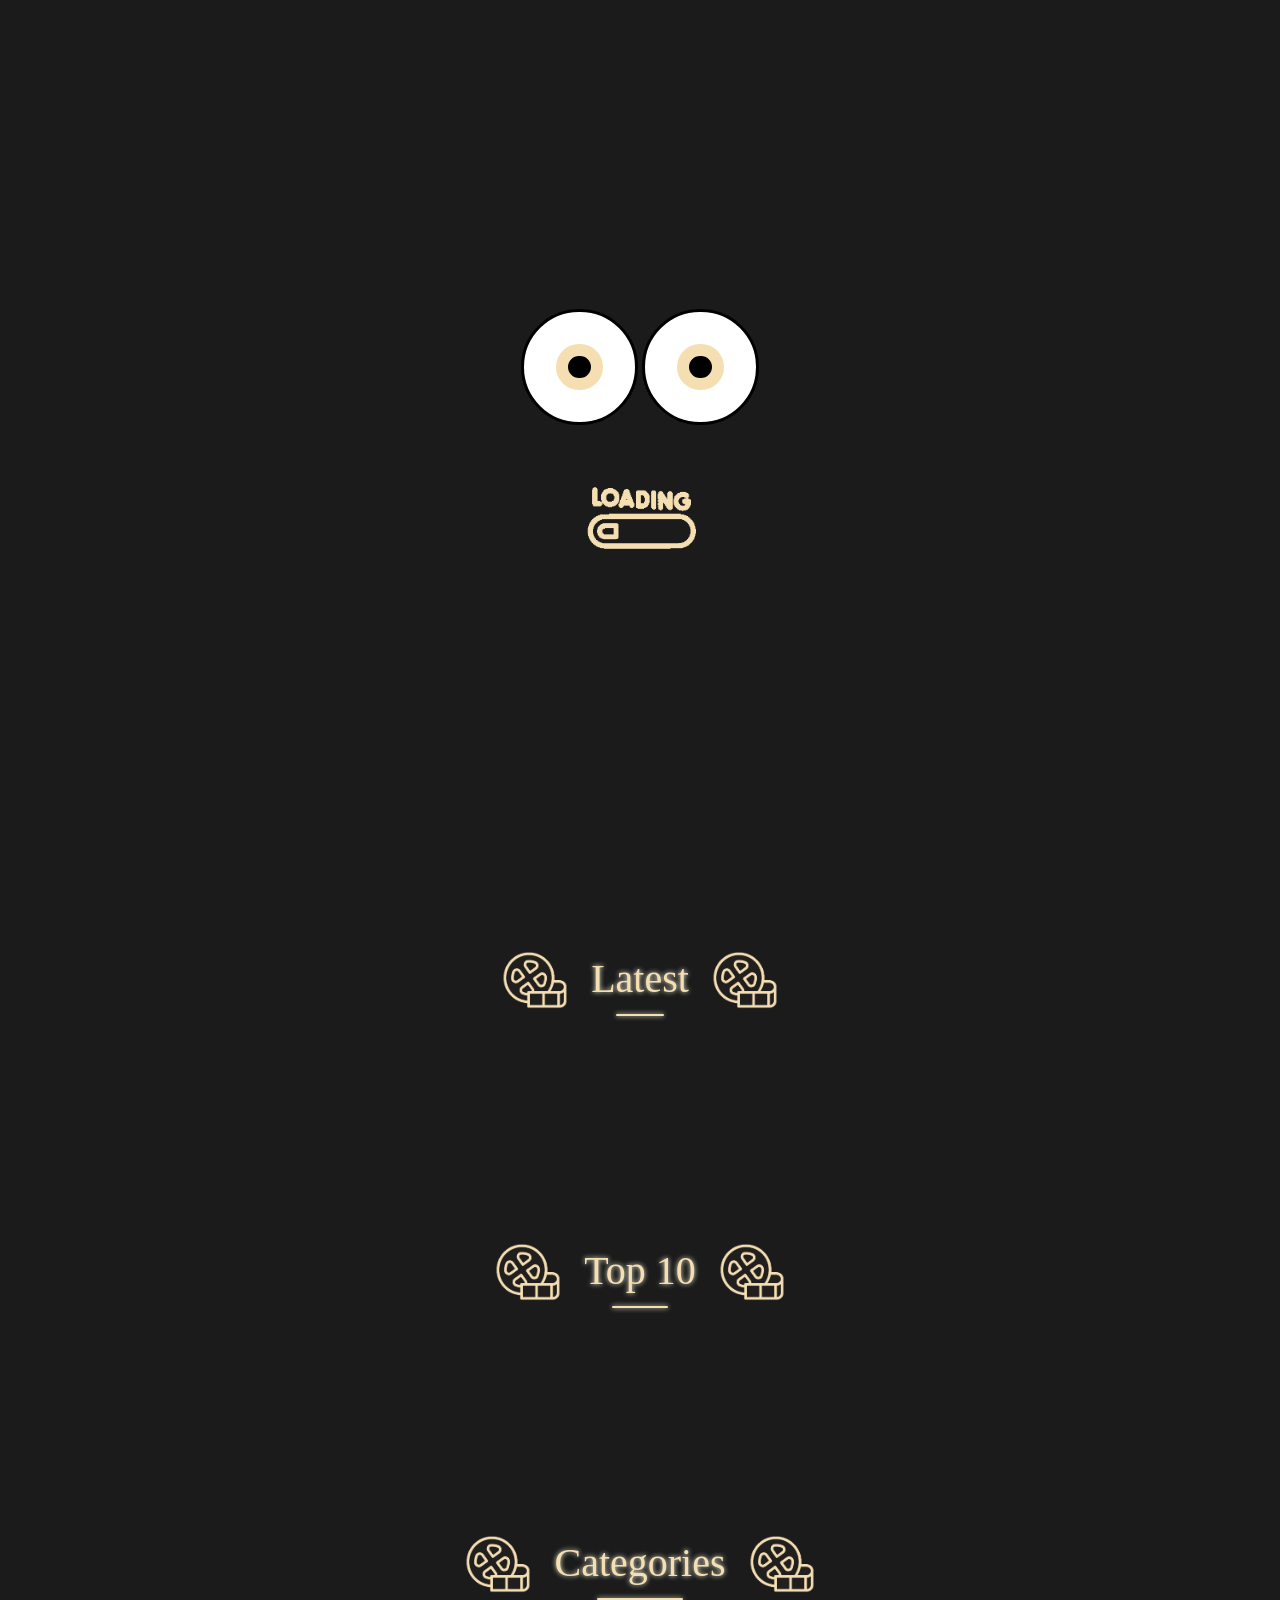
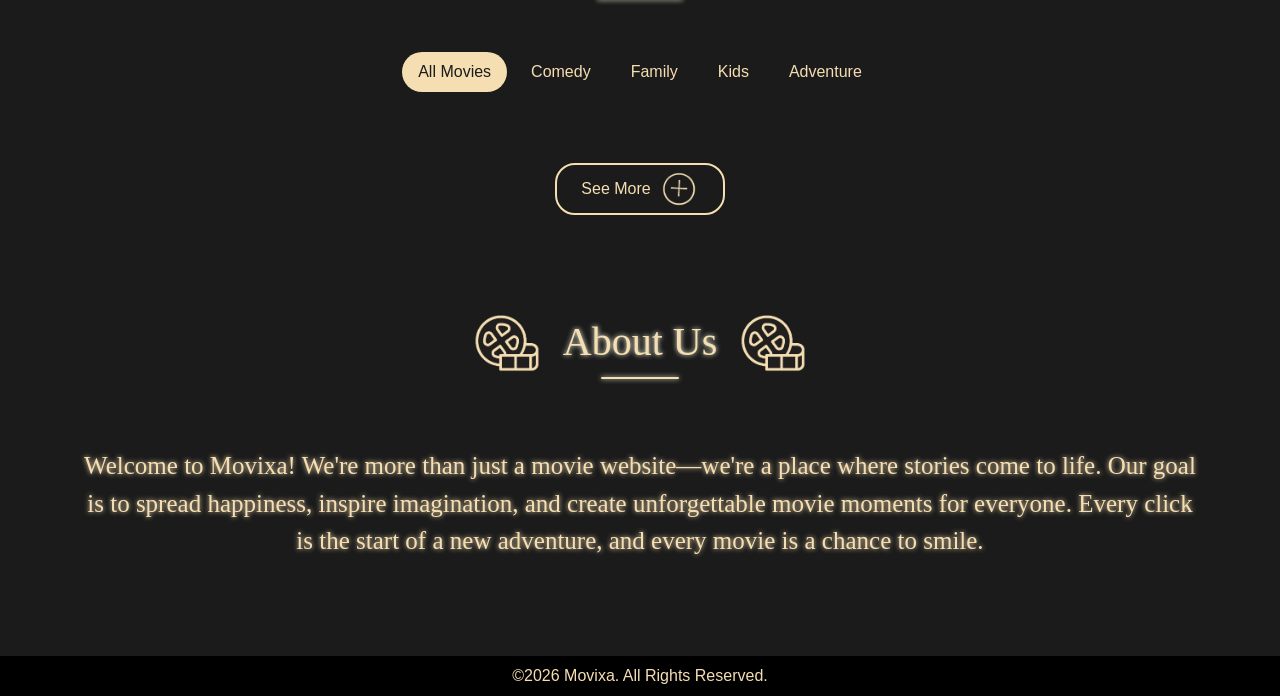
==== commit 6174707c: "readme+owl+login+register" ====
--- a/index.html
+++ b/index.html
@@ -10,7 +10,7 @@
       property="og:description"
       content="Enjoy the world of animated movies with Movixa. Browse the latest releases, explore top picks, search your favorite cartoons, and discover movies in a modern, user-friendly experience."
     />
-<meta property="og:url" content="https://asmaamaged2022.github.io/Movixa/" />
+    <meta property="og:url" content="https://asmaamaged2022.github.io/Movixa/" />
     <meta property="og:image" content="https://asmaamaged2022.github.io/Movixa/images/logo.png" />
     <meta property="og:type" content="website" />
     <meta property="og:site_name" content="Movixa" />
@@ -54,9 +54,9 @@
               <a class="nav-link mainColor" href="#About_Us">About Us</a>
             </li>
           </ul>
-          <div class="icons me-4 mb-lg-0 mb-3">
+          <div class="icons me-lg-4 mb-lg-0 mb-3">
             <span class="me-3"> <i class="fa-solid fa-magnifying-glass" onclick="openPopup('Search')"></i></span>
-            <span class="me-3"><i class="fa-solid fa-user"></i></span>
+            <span class="me-3"><i class="fa-solid fa-user" onclick="openPopup('login')"></i></span>
             <span><i class="fa-solid fa-envelope" onclick="openPopup('contact')"></i></span>
           </div>
         </div>
@@ -287,6 +287,8 @@
         <div class="content">
           <div class="container">
             <div class="contact-box text-center py-4 px-2">
+              <i class="fa-solid fa-xmark fa-beat" onclick="closePopup()"></i>
+
               <h2 class="mb-5">Contact Us</h2>
               <form class="w-100">
                 <div class="mb-3">
@@ -303,6 +305,55 @@
 
                 <button class="mainbtn px-3 py-1 mx-auto">Send Message</button>
               </form>
+            </div>
+          </div>
+        </div>
+      </div>
+    </div>
+    <div class="popup w-100 d-none" data-type="login" onclick="closePopup()">
+      <div class="item w-100 h-100 position-relative">
+        <div class="box1 mx-auto">
+          <div class="content">
+            <div class="container">
+              <div class="contact-box text-center py-4 px-2">
+                <i class="fa-solid fa-xmark fa-beat" onclick="closePopup()"></i>
+                <h2 class="mb-5">Log In</h2>
+                <form class="w-100">
+                  <div class="mb-3">
+                    <input type="text" class="form-control px-4 py-2" placeholder="Your Name" />
+                  </div>
+
+                  <div class="mb-4">
+                    <input type="password" class="form-control px-4 py-2" placeholder="Your Password" />
+                  </div>
+
+                  <button class="mainbtn px-3 py-1 mx-auto">Send</button>
+                </form>
+
+                <button class="mainColor mt-5"><span onclick="openPopup('register')"> Create New Account</span></button>
+              </div>
+            </div>
+          </div>
+        </div>
+        <div class="box2 mx-auto">
+          <div class="content">
+            <div class="container">
+              <div class="contact-box text-center py-4 px-2">
+                <i class="fa-solid fa-xmark fa-beat" onclick="closePopup()"></i>
+                <h2 class="mb-5">Registration</h2>
+                <form class="w-100">
+                  <div class="mb-3">
+                    <input type="text" class="form-control px-4 py-2" placeholder="Your Name" />
+                  </div>
+                  <div class="mb-3">
+                    <input type="email" class="form-control px-4 py-2" placeholder="Your Email" />
+                  </div>
+                  <div class="mb-3">
+                    <input type="password" class="form-control px-4 py-2" placeholder="Your Password" />
+                  </div>
+                  <button class="mainbtn px-3 py-1 mx-auto">Send</button>
+                </form>
+              </div>
             </div>
           </div>
         </div>
@@ -333,6 +384,7 @@
     </div>
     <script src="Js/plugins/bootstrap.js"></script>
     <script src="Js/plugins/swiper.js"></script>
+   
     <script src="Js/index.js"></script>
     <script src="Js/function.js"></script>
   </body>
--- a/Css/styles.css
+++ b/Css/styles.css
@@ -604,6 +604,20 @@
     width: 80%;
   }
 }
+.MoviePage .relatedMovies {
+  font-family: "Luckiest Guy", cursive;
+  text-shadow: 0 0 5px #f5f5dc;
+}
+
+.owl-carousel .item .movieCard .info {
+  display: block;
+}
+.owl-carousel .item .movieCard {
+  border: 2px solid #f5deb2;
+}
+.owl-carousel .item .movieCard .mainbtn img {
+  width: 40px;
+}
 
 .popup {
   position: fixed;
@@ -634,7 +648,8 @@
 }
 .popup[data-type=Search] input,
 .popup[data-type=Search] textarea, .popup[data-type=contact] input,
-.popup[data-type=contact] textarea {
+.popup[data-type=contact] textarea, .popup[data-type=login] input,
+.popup[data-type=login] textarea {
   color: #f5deb2;
   background-color: transparent;
   border: none;
@@ -642,9 +657,16 @@
   border-radius: 20px;
   border-bottom: 1px solid #f5deb2;
 }
+.popup[data-type=Search] input:focus,
+.popup[data-type=Search] textarea:focus, .popup[data-type=contact] input:focus,
+.popup[data-type=contact] textarea:focus, .popup[data-type=login] input:focus,
+.popup[data-type=login] textarea:focus {
+  box-shadow: none;
+}
 .popup[data-type=Search] input::placeholder,
 .popup[data-type=Search] textarea::placeholder, .popup[data-type=contact] input::placeholder,
-.popup[data-type=contact] textarea::placeholder {
+.popup[data-type=contact] textarea::placeholder, .popup[data-type=login] input::placeholder,
+.popup[data-type=login] textarea::placeholder {
   color: #f5deb2;
 }
 .popup[data-type=Search] input:-webkit-autofill, .popup[data-type=Search] input:-webkit-autofill:hover, .popup[data-type=Search] input:-webkit-autofill:focus, .popup[data-type=Search] input:-webkit-autofill:active,
@@ -655,7 +677,11 @@
 .popup[data-type=contact] textarea:-webkit-autofill,
 .popup[data-type=contact] textarea:-webkit-autofill:hover,
 .popup[data-type=contact] textarea:-webkit-autofill:focus,
-.popup[data-type=contact] textarea:-webkit-autofill:active {
+.popup[data-type=contact] textarea:-webkit-autofill:active, .popup[data-type=login] input:-webkit-autofill, .popup[data-type=login] input:-webkit-autofill:hover, .popup[data-type=login] input:-webkit-autofill:focus, .popup[data-type=login] input:-webkit-autofill:active,
+.popup[data-type=login] textarea:-webkit-autofill,
+.popup[data-type=login] textarea:-webkit-autofill:hover,
+.popup[data-type=login] textarea:-webkit-autofill:focus,
+.popup[data-type=login] textarea:-webkit-autofill:active {
   -webkit-text-fill-color: #f5deb3 !important;
   -webkit-box-shadow: 0 0 0px 1000px transparent inset !important;
   box-shadow: 0 0 0px 1000px transparent inset !important;
@@ -673,15 +699,68 @@
 }
 .popup[data-type=contact] .box {
   width: 320px;
+  position: relative;
 }
 .popup[data-type=contact] .box form input,
 .popup[data-type=contact] .box form textarea {
   border: 1px solid #f5deb2;
   resize: none;
 }
-.popup[data-type=contact] .box form input:focus,
-.popup[data-type=contact] .box form textarea:focus {
-  box-shadow: none;
+.popup[data-type=contact] .box i {
+  position: absolute;
+  top: 10px;
+  left: initial;
+  bottom: initial;
+  right: 20px;
+  cursor: pointer;
+}
+.popup[data-type=login] .box1,
+.popup[data-type=login] .box2 {
+  border: 1px solid #f5deb2;
+  position: absolute;
+  top: 50%;
+  left: 50%;
+  bottom: initial;
+  right: initial;
+  transform: translate(-50%, calc(-50% + 30px));
+  opacity: 0;
+  transition-duration: 1s;
+  border-radius: 20px;
+  width: 320px;
+}
+.popup[data-type=login] .box1 form input,
+.popup[data-type=login] .box2 form input {
+  border: 1px solid #f5deb2;
+}
+.popup[data-type=login] .box1 form,
+.popup[data-type=login] .box2 form {
+  z-index: 0;
+}
+.popup[data-type=login] .box1.show,
+.popup[data-type=login] .box2.show {
+  transform: translate(-50%, -50%);
+  opacity: 1;
+  z-index: 2;
+}
+.popup[data-type=login] .box1 .content,
+.popup[data-type=login] .box2 .content {
+  position: relative;
+}
+.popup[data-type=login] .box1 .content i,
+.popup[data-type=login] .box2 .content i {
+  position: absolute;
+  top: 10px;
+  left: initial;
+  bottom: initial;
+  right: 20px;
+  cursor: pointer;
+}
+.popup[data-type=login] .box1 .contact-box > button {
+  background-color: transparent;
+  border: none;
+}
+.popup[data-type=login] .box1 .contact-box > button:hover {
+  text-shadow: 0 0 5px #f5deb2;
 }
 
 .loading {
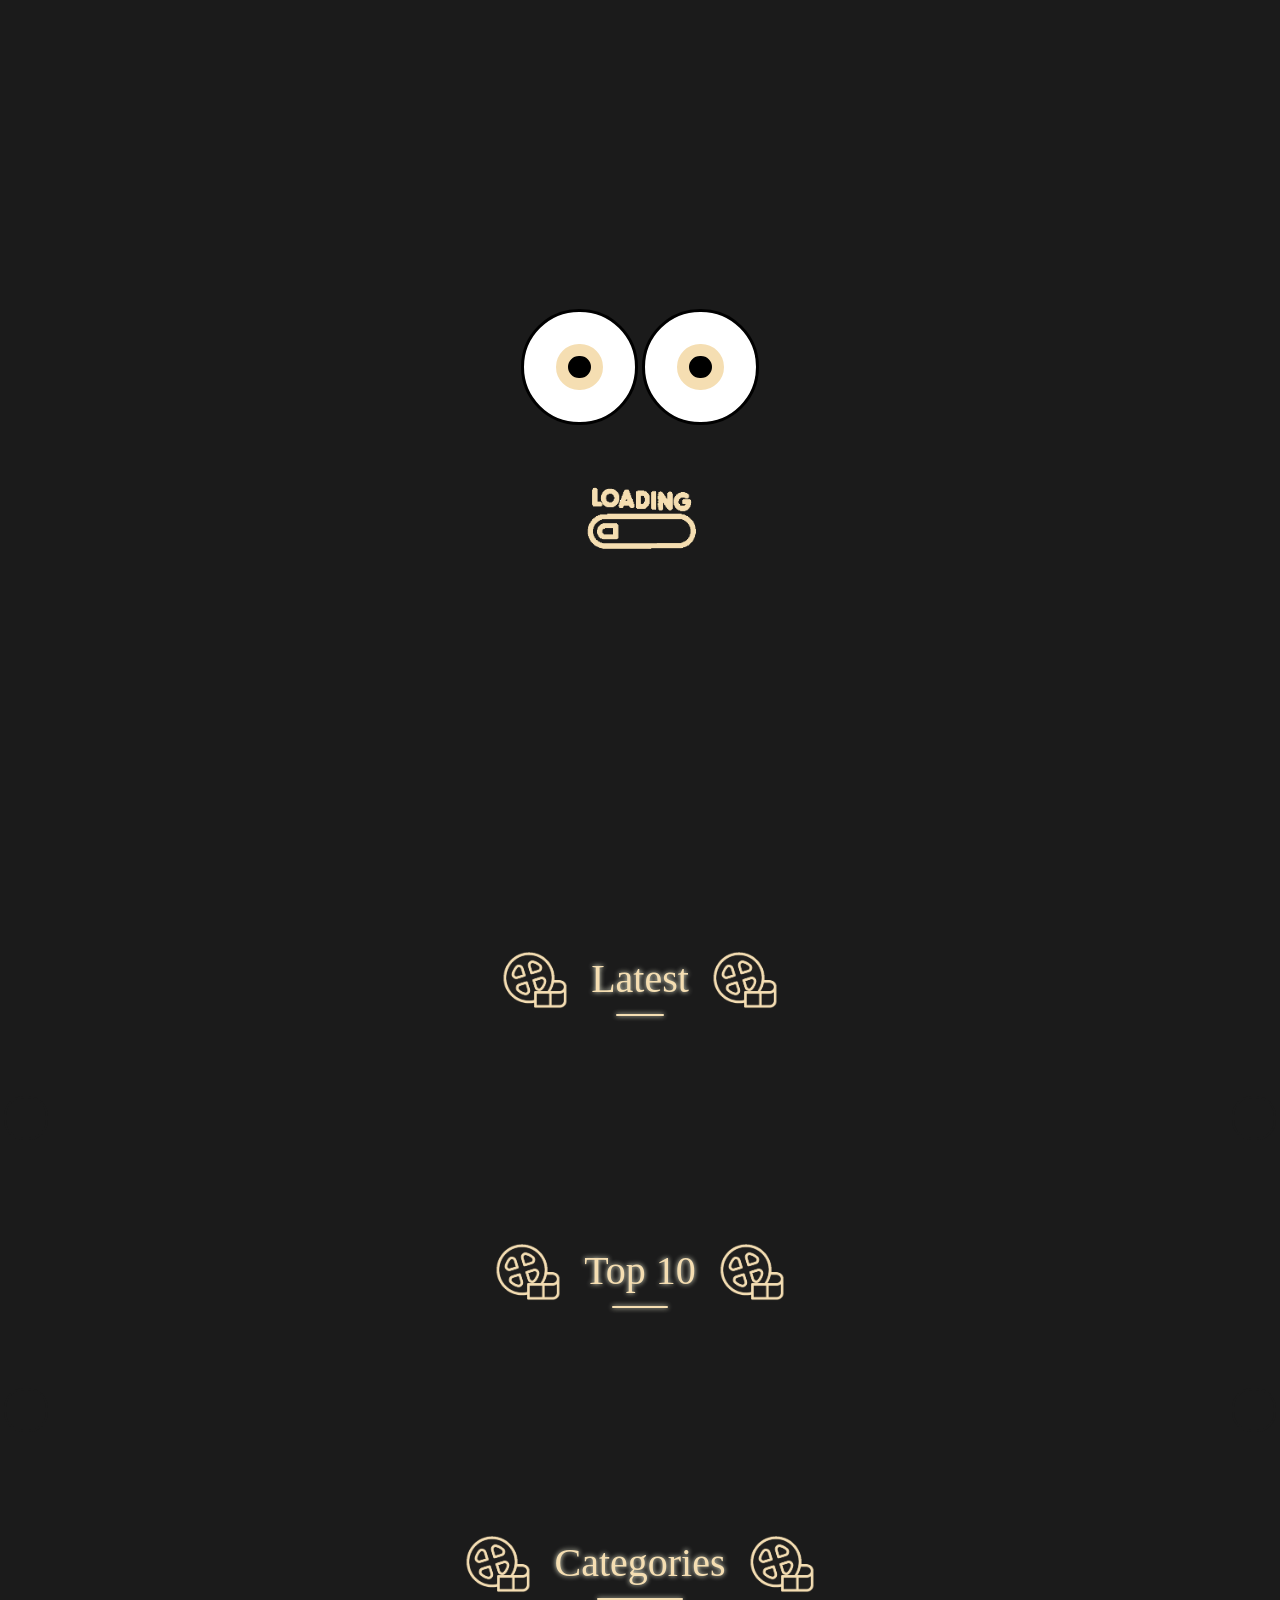
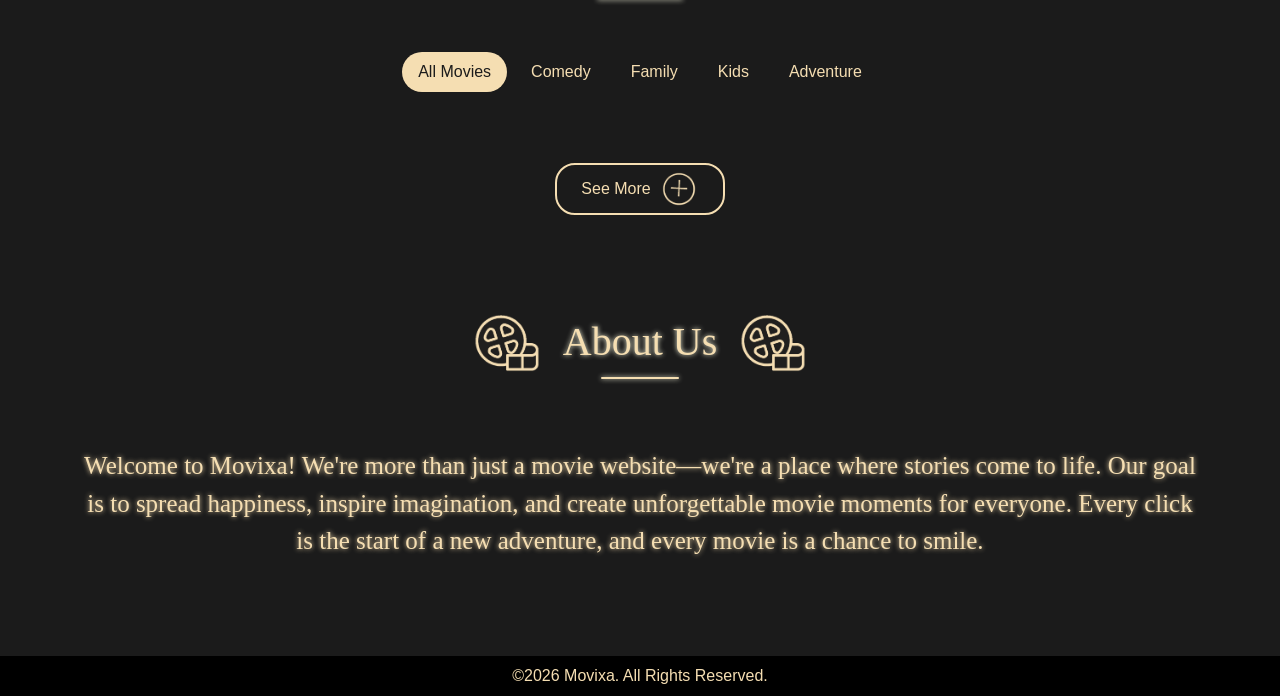
==== commit 15f617b8: "click in icon" ====
--- a/index.html
+++ b/index.html
@@ -55,9 +55,9 @@
             </li>
           </ul>
           <div class="icons me-lg-4 mb-lg-0 mb-3">
-            <span class="me-3"> <i class="fa-solid fa-magnifying-glass" onclick="openPopup('Search')"></i></span>
-            <span class="me-3"><i class="fa-solid fa-user" onclick="openPopup('login')"></i></span>
-            <span><i class="fa-solid fa-envelope" onclick="openPopup('contact')"></i></span>
+            <span class="me-3" onclick="openPopup('Search')"> <i class="fa-solid fa-magnifying-glass"></i></span>
+            <span class="me-3" onclick="openPopup('login')"><i class="fa-solid fa-user"></i></span>
+            <span onclick="openPopup('contact')"><i class="fa-solid fa-envelope"></i></span>
           </div>
         </div>
       </div>
@@ -384,7 +384,7 @@
     </div>
     <script src="Js/plugins/bootstrap.js"></script>
     <script src="Js/plugins/swiper.js"></script>
-   
+
     <script src="Js/index.js"></script>
     <script src="Js/function.js"></script>
   </body>
--- a/Css/styles.css
+++ b/Css/styles.css
@@ -255,7 +255,7 @@
 }
 @media (max-width: 1300px) {
   header .carousel-item:nth-of-type(2) .image {
-    background-image: url("../images/nemorespond.jpg");
+    background-image: url("../images/dragon_respond.jpg");
     background-position: center;
     background-repeat: no-repeat;
     background-size: cover;
@@ -690,6 +690,12 @@
 }
 .popup[data-type=Search] .alert {
   border-radius: 30px;
+  width: 100%;
+}
+@media (max-width: 1300px) {
+  .popup[data-type=Search] .alert {
+    width: 95%;
+  }
 }
 .popup[data-type=contact] {
   display: flex;
@@ -741,6 +747,7 @@
   transform: translate(-50%, -50%);
   opacity: 1;
   z-index: 2;
+  background-color: #1b1b1b;
 }
 .popup[data-type=login] .box1 .content,
 .popup[data-type=login] .box2 .content {
